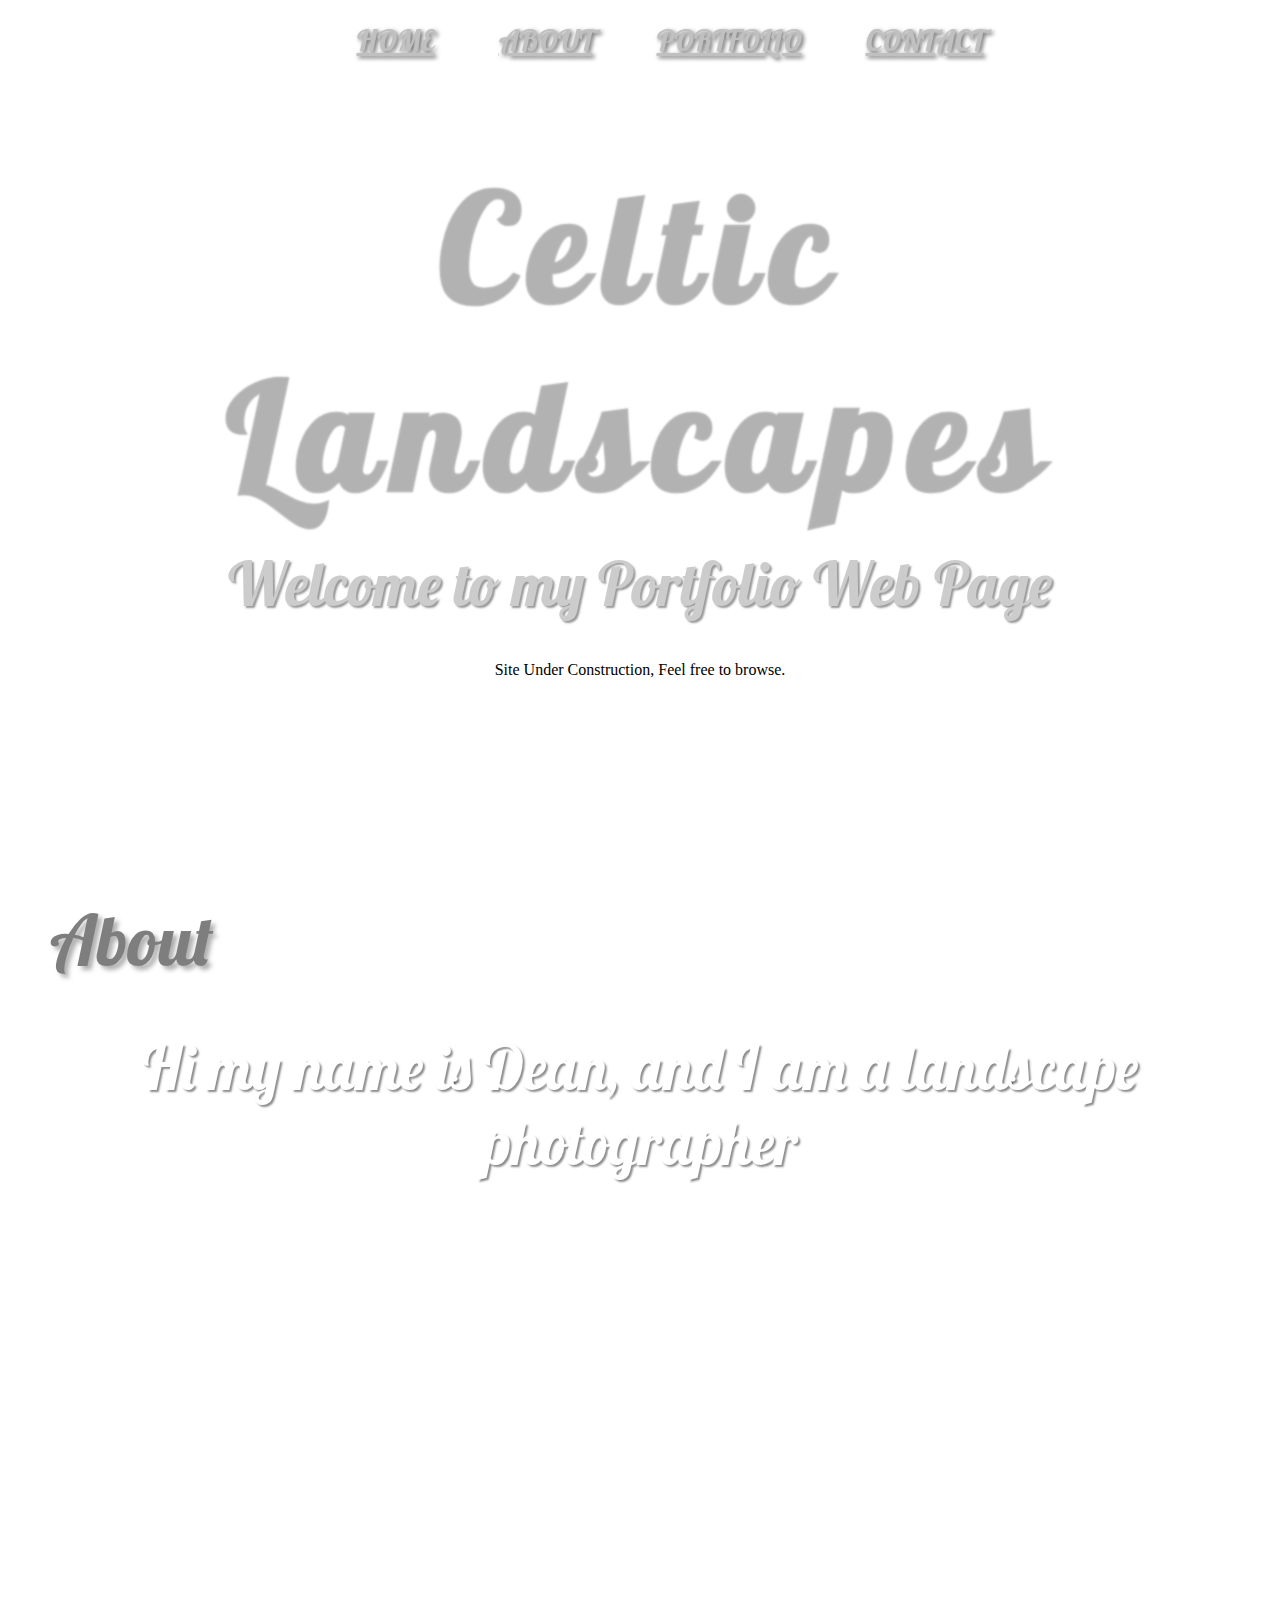
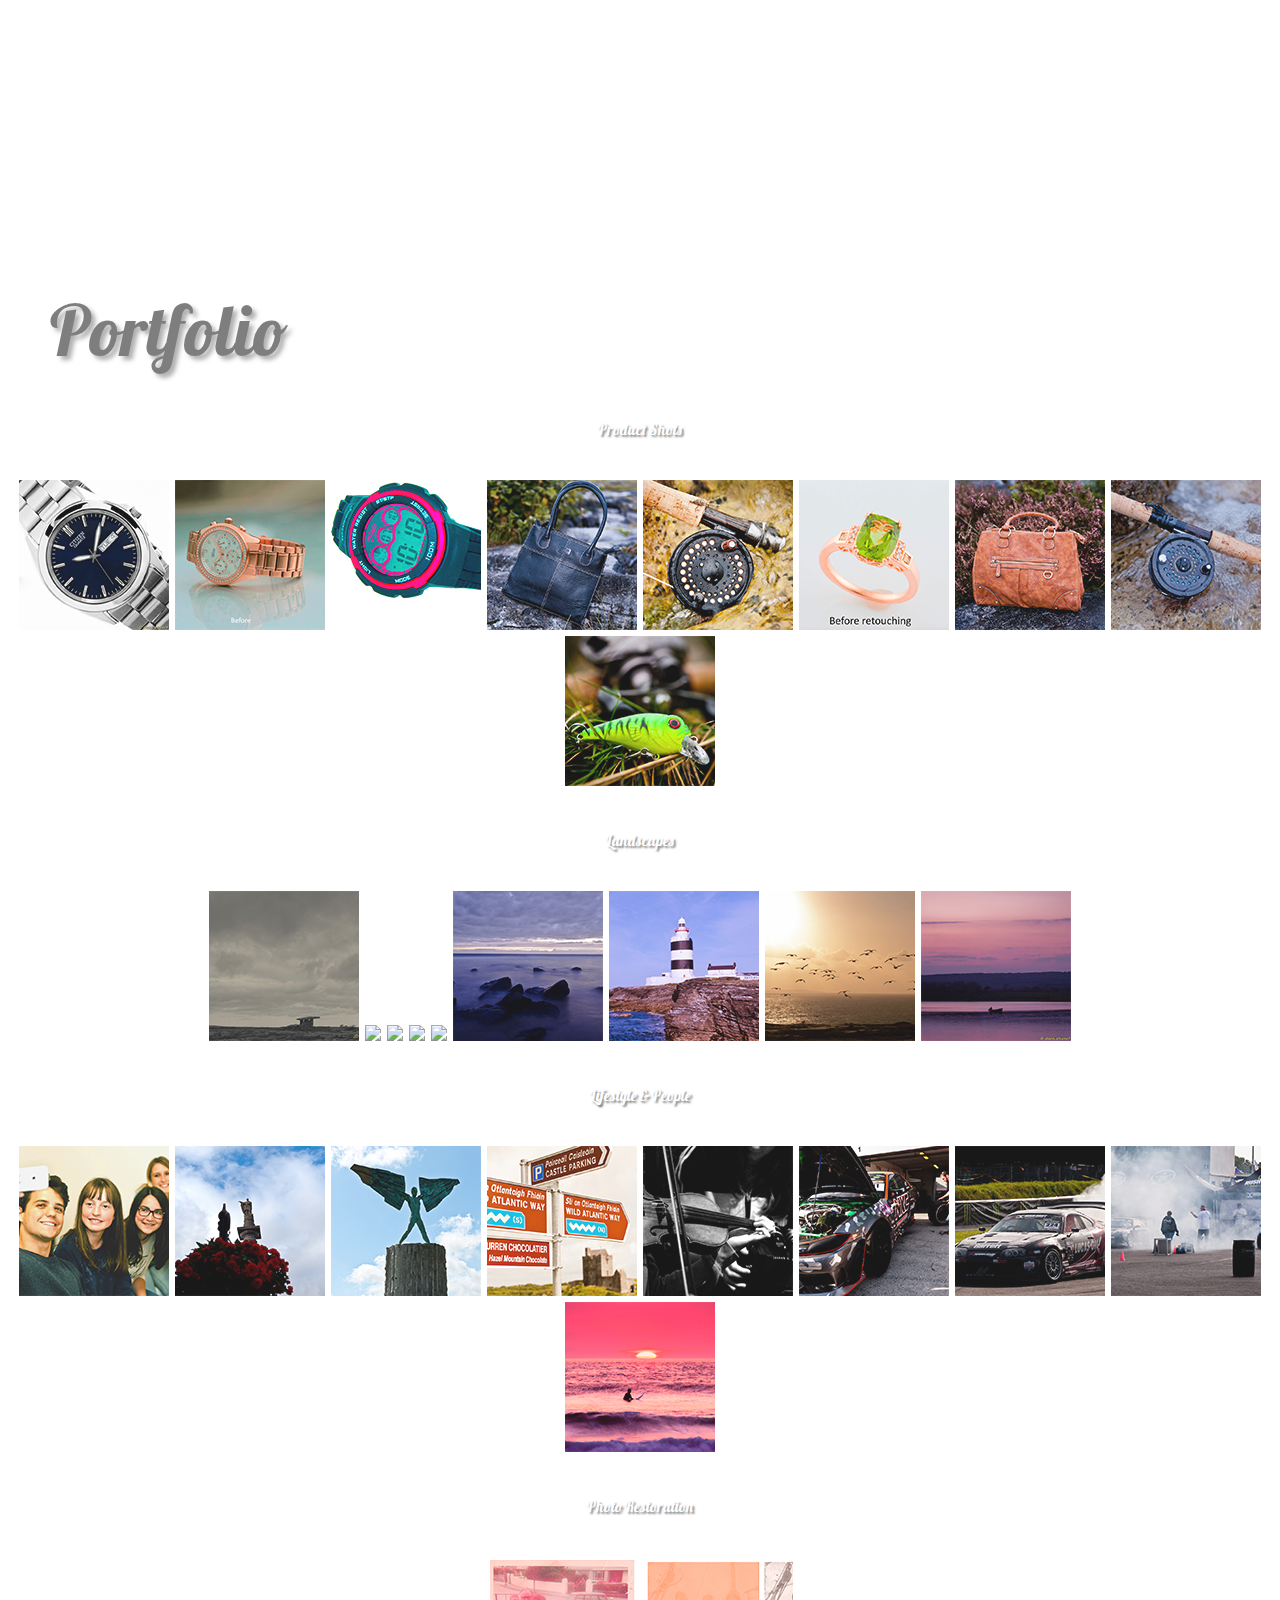
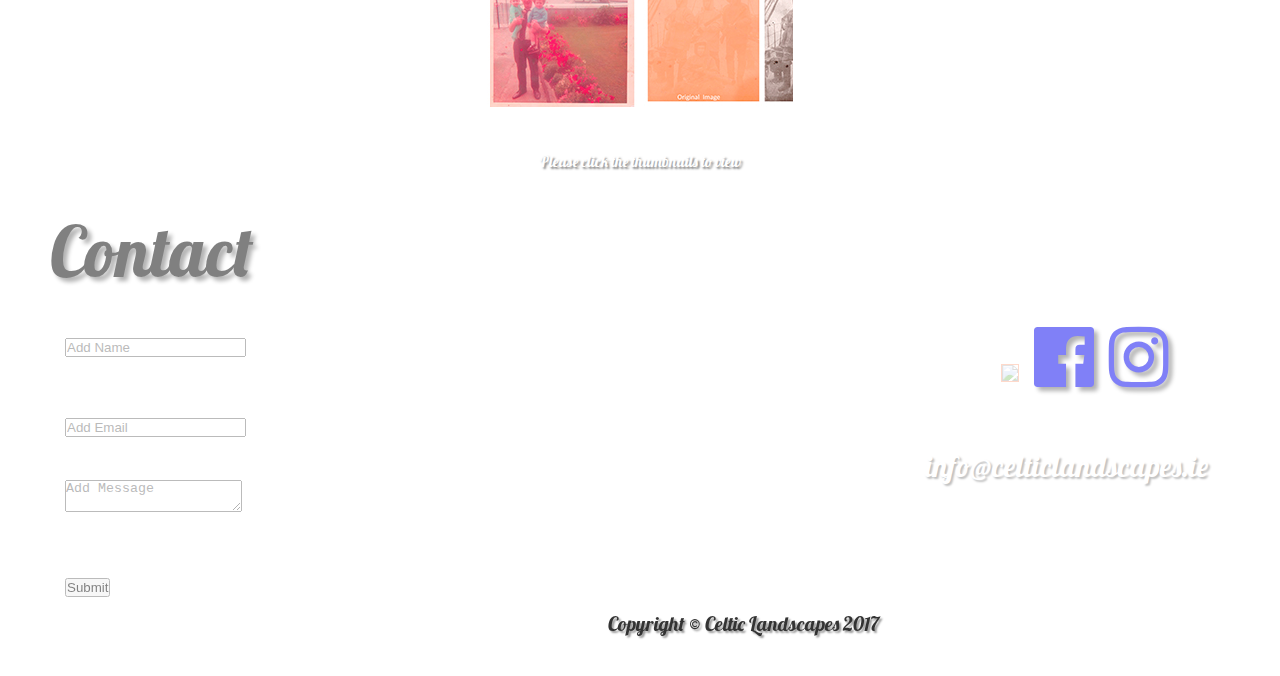
==== index.html @ fd220592 "second upload" ====
<!DOCTYPE html>
<html lang="en">
<head>
  <meta charset="UTF-8">
  <meta name="viewport" content="width=device-width, initial-scale=1.0">
  <meta http-equiv="X-UA-Compatible" content="ie=edge">
  <link href="css/bootstrap.min.css" rel="stylesheet">
  <link href="https://fonts.googleapis.com/css?family=Lobster" rel="stylesheet" type="text/css">
  <link rel="stylesheet" href="https://maxcdn.bootstrapcdn.com/font-awesome/4.7.0/css/font-awesome.min.css">
<link rel="stylesheet" href="style.css">

<link rel="stylesheet" href="https://cdnjs.cloudflare.com/ajax/libs/fancybox/3.2.5/jquery.fancybox.min.css" />



  <title>Celtic Landscapes</title>
</head>
<body>

<nav class="">
  <a href="#home">HOME</a>
  <a href="#about">ABOUT</a>
  <a href="#portfolio">PORTFOLIO</a>
  <a href="#contact">CONTACT</a>
  </nav>
<a name="home"></a>
<div class="imageblocks image1 img"><h1 class="hometext2">Celtic Landscapes</h1>

  <p id="welcome">Welcome to my Portfolio Web Page</p>
<p1>Site Under Construction, Feel free to browse.</p1>
  </div>
  
<div class="scrollblocks scrolltext">
  About<a id="pos1" name="about"></a>
  </div>
<div class="imageblocks image2">
  <p>Hi my name is Dean, and I am a landscape photographer</p>
</div>

<div class="scrollblocks scrolltext">
  Portfolio<a id="pos1" name="portfolio"></a>
  </div>
<div class="imageblocks image3">
<!--<p id="shadow">Landscapes Gallery</p>-->
<p id="exampletext">Product Shots</p>
<a data-fancybox="gallery" href="img\fs\products1.jpg"><img src="img\tn\products1.jpg" style="border:1px white solid;"></a>
<a data-fancybox="gallery" href="img\fs\watch1.jpg"><img src="img\tn\watch1.jpg" style="border:1px white solid;"></a>
<a data-fancybox="gallery" href="img\fs\watchB&A.jpg"><img src="img\tn\watchB&A.jpg" style="border:1px white solid;"></a>
<a data-fancybox="gallery" href="img\fs\products (11).jpg"><img src="img\tn\products (11).jpg" style="border:1px white solid;"></a>
<a data-fancybox="gallery" href="img\fs\products (18).jpg"><img src="img\tn\products (18).jpg" style="border:1px white solid;"></a>
<a data-fancybox="gallery" href="img\fs\ring-B&A.jpg"><img src="img\tn\ring-B&A.jpg" style="border:1px white solid;"></a>
<a data-fancybox="gallery" href="img\fs\products (12).jpg"><img src="img\tn\products (12).jpg" style="border:1px white solid;"></a>
<a data-fancybox="gallery" href="img\fs\products (14).jpg"><img src="img\tn\products (14).jpg" style="border:1px white solid;"></a>
<a data-fancybox="gallery" href="img\fs\products (17).jpg"><img src="img\tn\products (17).jpg" style="border:1px white solid;"></a>

<p id="exampletext">Landscapes</p>
<a data-fancybox="gallery" href="img\fs\landscape (11).jpg"><img src="img\tn\landscape (11).jpg" style="border:1px white solid;"></a>
<a data-fancybox="gallery" href="img\fs\DoolinTower.jpg"><img src="img\tn\DoolinTower.jpg" style="border:1px white solid;"></a>
<a data-fancybox="gallery" href="img\fs\DoolinWaves.jpg"><img src="img\tn\DoolinWaves.jpg" style="border:1px white solid;"></a>
<a data-fancybox="gallery" href="img\fs\fanoreBW.jpg"><img src="img\tn\fanoreBW.jpg" style="border:1px white solid;"></a>
<a data-fancybox="gallery" href="img\fs\moherB.jpg"><img src="img\tn\moherB.jpg" style="border:1px white solid;"></a>
<a data-fancybox="gallery" href="img\fs\landscape (20).jpg"><img src="img\tn\landscape (20).jpg" style="border:1px white solid;"></a>
<a data-fancybox="gallery" href="img\fs\landscape (21).jpg"><img src="img\tn\landscape (21).jpg" style="border:1px white solid;"></a>
<a data-fancybox="gallery" href="img\fs\landscape (22).jpg"><img src="img\tn\landscape (22).jpg" style="border:1px white solid;"></a>
<a data-fancybox="gallery" href="img\fs\landscape (27).jpg"><img src="img\tn\landscape (27).jpg" style="border:1px white solid;"></a>

<p id="exampletext">Lifestyle & People</p>
<a data-fancybox="gallery" href="img\fs\people&lifestyle (4).jpg"><img src="img\tn\people&lifestyle (4).jpg" style="border:1px white solid;"></a>
<a data-fancybox="gallery" href="img\fs\people&lifestyle (8).jpg"><img src="img\tn\people&lifestyle (8).jpg" style="border:1px white solid;"></a>
<a data-fancybox="gallery" href="img\fs\people&lifestyle (10).jpg"><img src="img\tn\people&lifestyle (10).jpg" style="border:1px white solid;"></a>
<a data-fancybox="gallery" href="img\fs\people&lifestyle (11).jpg"><img src="img\tn\people&lifestyle (11).jpg" style="border:1px white solid;"></a>
<a data-fancybox="gallery" href="img\fs\people&lifestyle (13)jpg"><img src="img\tn\people&lifestyle (13).jpg" style="border:1px white solid;"></a>
<a data-fancybox="gallery" href="img\fs\event (10).jpg"><img src="img\tn\event (10).jpg" style="border:1px white solid;"></a>
<a data-fancybox="gallery" href="img\fs\event (11).jpg"><img src="img\tn\event (11).jpg" style="border:1px white solid;"></a>
<a data-fancybox="gallery" href="img\fs\event (12).jpg"><img src="img\tn\event (12).jpg" style="border:1px white solid;"></a>
<a data-fancybox="gallery" href="img\fs\SurferSunSet1.jpg"><img src="img\tn\SurferSunSet1.jpg" style="border:1px white solid;"></a>

<p id="exampletext">Photo Restoration</p>
<a data-fancybox="gallery" href="img\fs\B&A.jpg"><img src="img\tn\B&A.jpg" style="border:1px white solid;"></a>
<a data-fancybox="gallery" href="img\fs\B&A3.jpg"><img src="img\tn\B&A3.jpg" style="border:1px white solid;"></a>

    <p id="exampletext">Please click the thumbnails to view</p>
</div>
  <div class="contact scrolltext">
    Contact<a name="contact"></a><br>
<section id="newsletter">

<aside>
        <ul>
          <li><img class="image4" src="img\dean_tn.jpg" style="border:1px coral solid;"></li>
          <li><a href="https://www.facebook.com/"><i class="fa fa-facebook-official" aria-hidden="true"></i></a></li>
          <li><a href="https://www.instagram.com/?hl=en"><i class="fa fa-instagram" aria-hidden="true"></i></a></li>
        </ul>
        <p>info@celticlandscapes.ie</p>
</aside>

<form>
  <div class="form-group">

    <input type="text" class="form-control" placeholder="Add Name">
  </div>
  <div class="form-group">

    <input type="text" class="form-control" placeholder="Add Email">
  </div>
  <div class="form-group">

    <textarea class="form-control" placeholder="Add Message"></textarea>
  </div>
  <button type="submit" class="btn btn-default">Submit</button>
</form>
  
</section>
</div>
    
<footer>
  <p class="footerText">Copyright &copy; Celtic Landscapes 2017</p>
</footer>
<script src="//code.jquery.com/jquery-3.2.1.min.js"></script>
<script src="https://cdnjs.cloudflare.com/ajax/libs/fancybox/3.2.5/jquery.fancybox.min.js"></script>
<!-- jQuery (necessary for Bootstrap's JavaScript plugins)--> 
<script src="https://ajax.googleapis.com/ajax/libs/jquery/1.12.4/jquery.min.js"></script>
<!-- Include all compiled plugins (below), or include individual files as needed-->
<script src="js/bootstrap.min.js"></script>

</body>
</html>
---- style.css ----
*{
  margin: 0;
  padding: 0;
}
html, body{
  height: 100%;
  width: 100%;
  margin: 0;
  padding: 0;
  
}

h1{
    margin-top: 0;
    letter-spacing: 1rem;
}

p{
  padding: 40px;
  font-family: lobster;
  font-size: 60px;
  color: #ffffff;
  text-shadow: 2px 2px 2px rgba(0,0,0,.5);
}

#pos1{
   position: absolute;
    line-height: 0;
}

footer p{

  font-size: 20px;
  color: black;
  opacity: 0.80;
  margin: 0;
  text-align: center;
}



nav{
  position: fixed;
  width: 100%;
  height: 100px;
  background-color: rgba(0,0,0, 0.0);
  z-index: 99;
  margin-top: 0;
  text-align: center;
  
   
}
nav a{
  font-family: lobster;
  text-shadow: 2px 2px 4px rgba(0,0,0,.6);
  font-size: 30px;
  color: silver;
  margin-left: 60px;
  line-height: 80px;
}
nav a:hover{
    text-decoration: none;
    color: white;
    text-shadow: 5px 5px 5px rgba(0,0,0,.9);
    transition: 0.5s;
}
#shadow {
    text-shadow: 5px 5px 5px rgba(0,0,0,.9);
}
.imageblocks{
  min-height: 100%;
  background-repeat: no-repeat;
  background-attachment: fixed;
  text-align: center;
}
.imageblocks2{
  background-size: 200px 200px;
}
.scrollblocks{
  height: 10%;
  background-image: url(img/cheap_diagonal_fabric.png);
}
.contact{
  height: 40%;
  background-color: white;
  opacity: 0.90;
}

footer{
  text-align: center;
}

.scrolltext{
  font-family: lobster;
  font-size: 70px;
  color: black;
  opacity: 0.50;
  text-shadow: 4px 4px 4px rgba(0,0,0,.6);
  line-height: 80px;
  padding-left: 50px;
}
.hometext{
  font-family: lobster;
  font-size: 100px;
  color:white;
  text-shadow: 5px 5px 5px rgba(0,0,0,.5);
  padding-top: 150px;
}
.hometext2{
   background: url(img/cheap_diagonal_fabric.png);
	-webkit-text-fill-color: transparent;
	-webkit-background-clip: text; 
}
.hometext2, h1{
    font-family: lobster;
    font-size: 150px;
    padding-top: 150px;
    padding-bottom: 20px;
    text-shadow: 2px 2px 2px rgba(0,0,0,.3);   
}
#welcome{
    padding-top: 0;
    color: silver;
    opacity: 0.8;
}


#img{
  padding: 20px;
  opacity: 0.7;
}

.image1{
  background-image: url("img/fs/fanoreBW.jpg");
  opacity: 1.0;
  background-size: cover;
}

.image2{
  background-image: url("img/fs/moherB.jpg");
 opacity: 0.90;
 background-size: cover;
}

.image3{
  background-image: url("img/fs/DoolinWaves.jpg");
  opacity: 0.90;
  background-size: cover;
}

.image4{
  opacity: 0.60;
}
#exampletext{
  font-size: 15px;
  text-align: center;
}
aside{
  width: 30%;
  float: right;
}
ul{
  top: 10px;
  margin: 0;
  text-align: center;
  padding: 10px;
}
li{
  list-style: none;
  display: inline;
  color: #ffffff;
}

form{
  font-size: 16px;
  display: inline;
}
#newsletter{
  padding: 15px;
  color: #ffffff;

}

#newsletter form{
  float: left;
  margin-bottom: 40px;
}
#newsletter input[type="email"]{
  padding: 4px;
  height: 35px;
  width: 250px;
}
#newsletter button:hover{
  font-weight: bold;
  color: #000;
}
.button_1{
  height: 50px;
}
#newsletter p{
  float: left;
  padding: 20px;
  font-family: lobster;
  font-size: 30px;
  color: #ffffff;
  text-shadow: 2px 2px 2px rgba(0,0,0,.5);
}
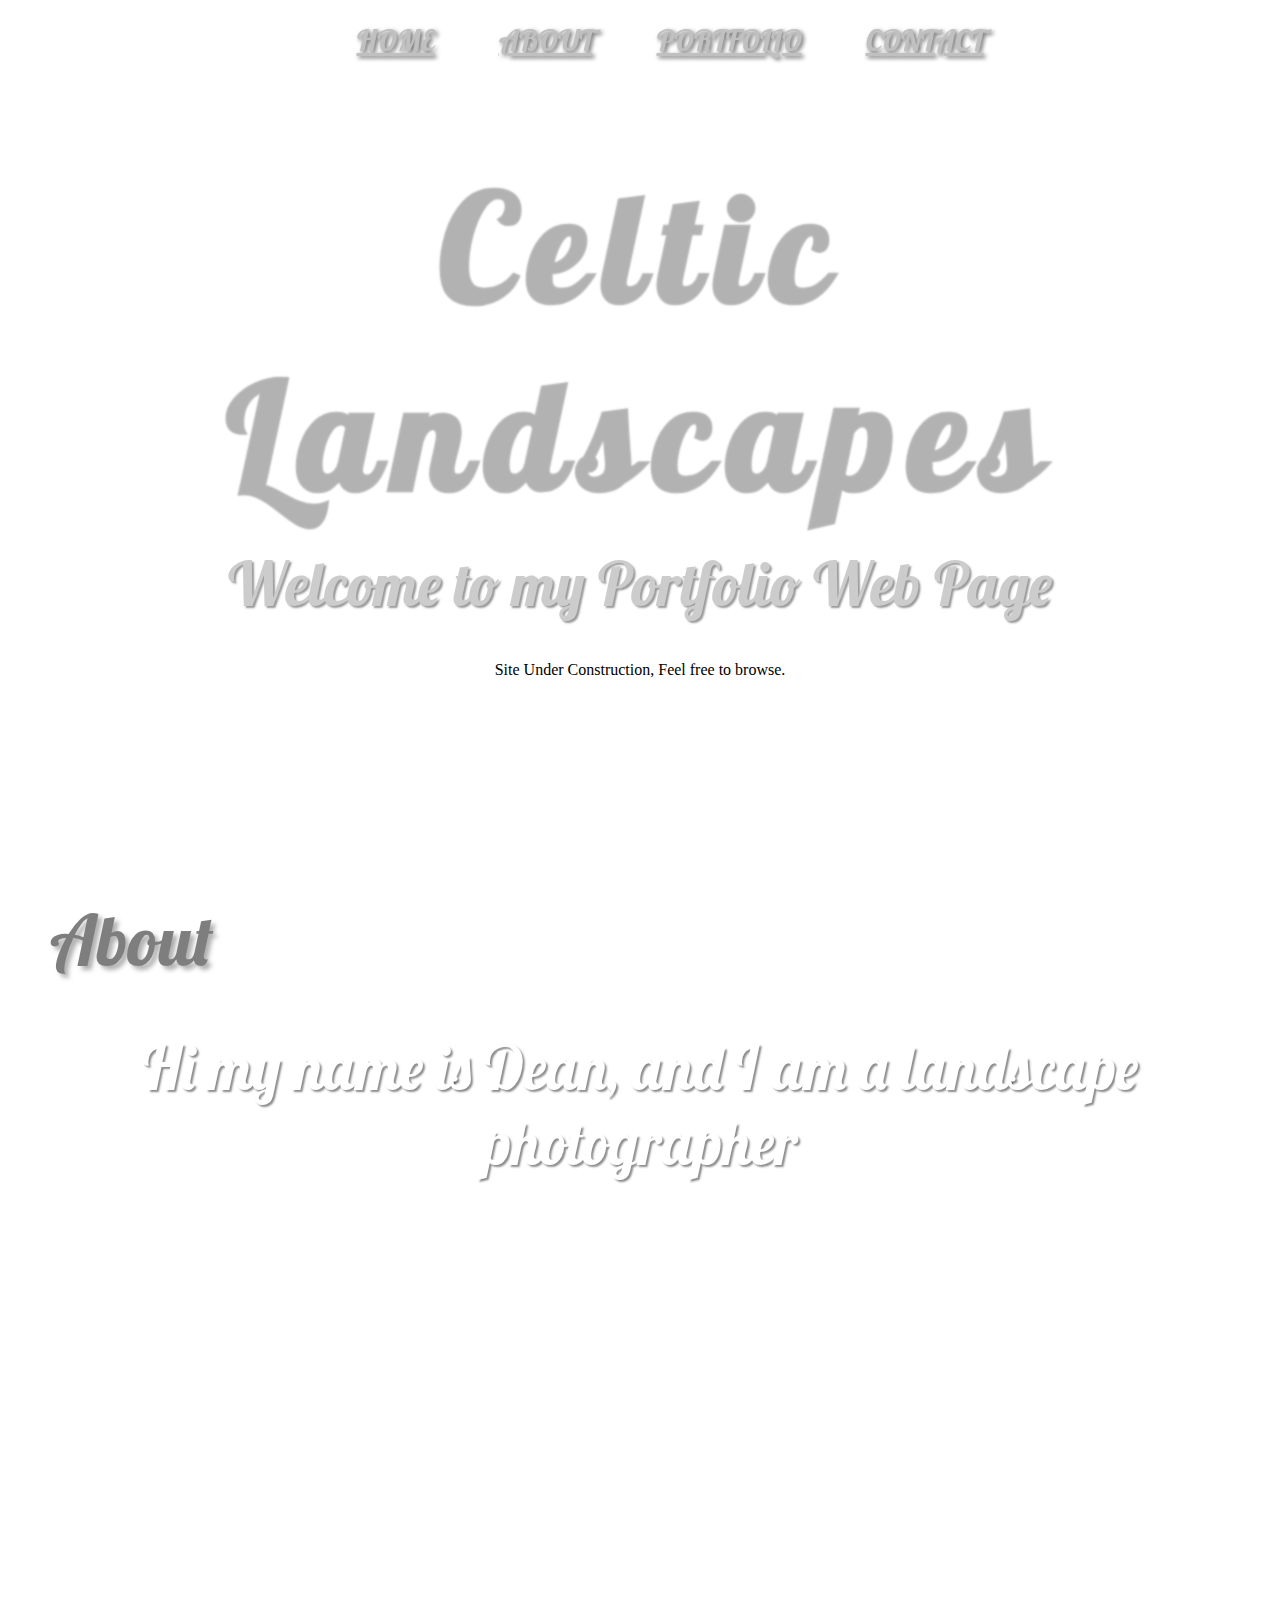
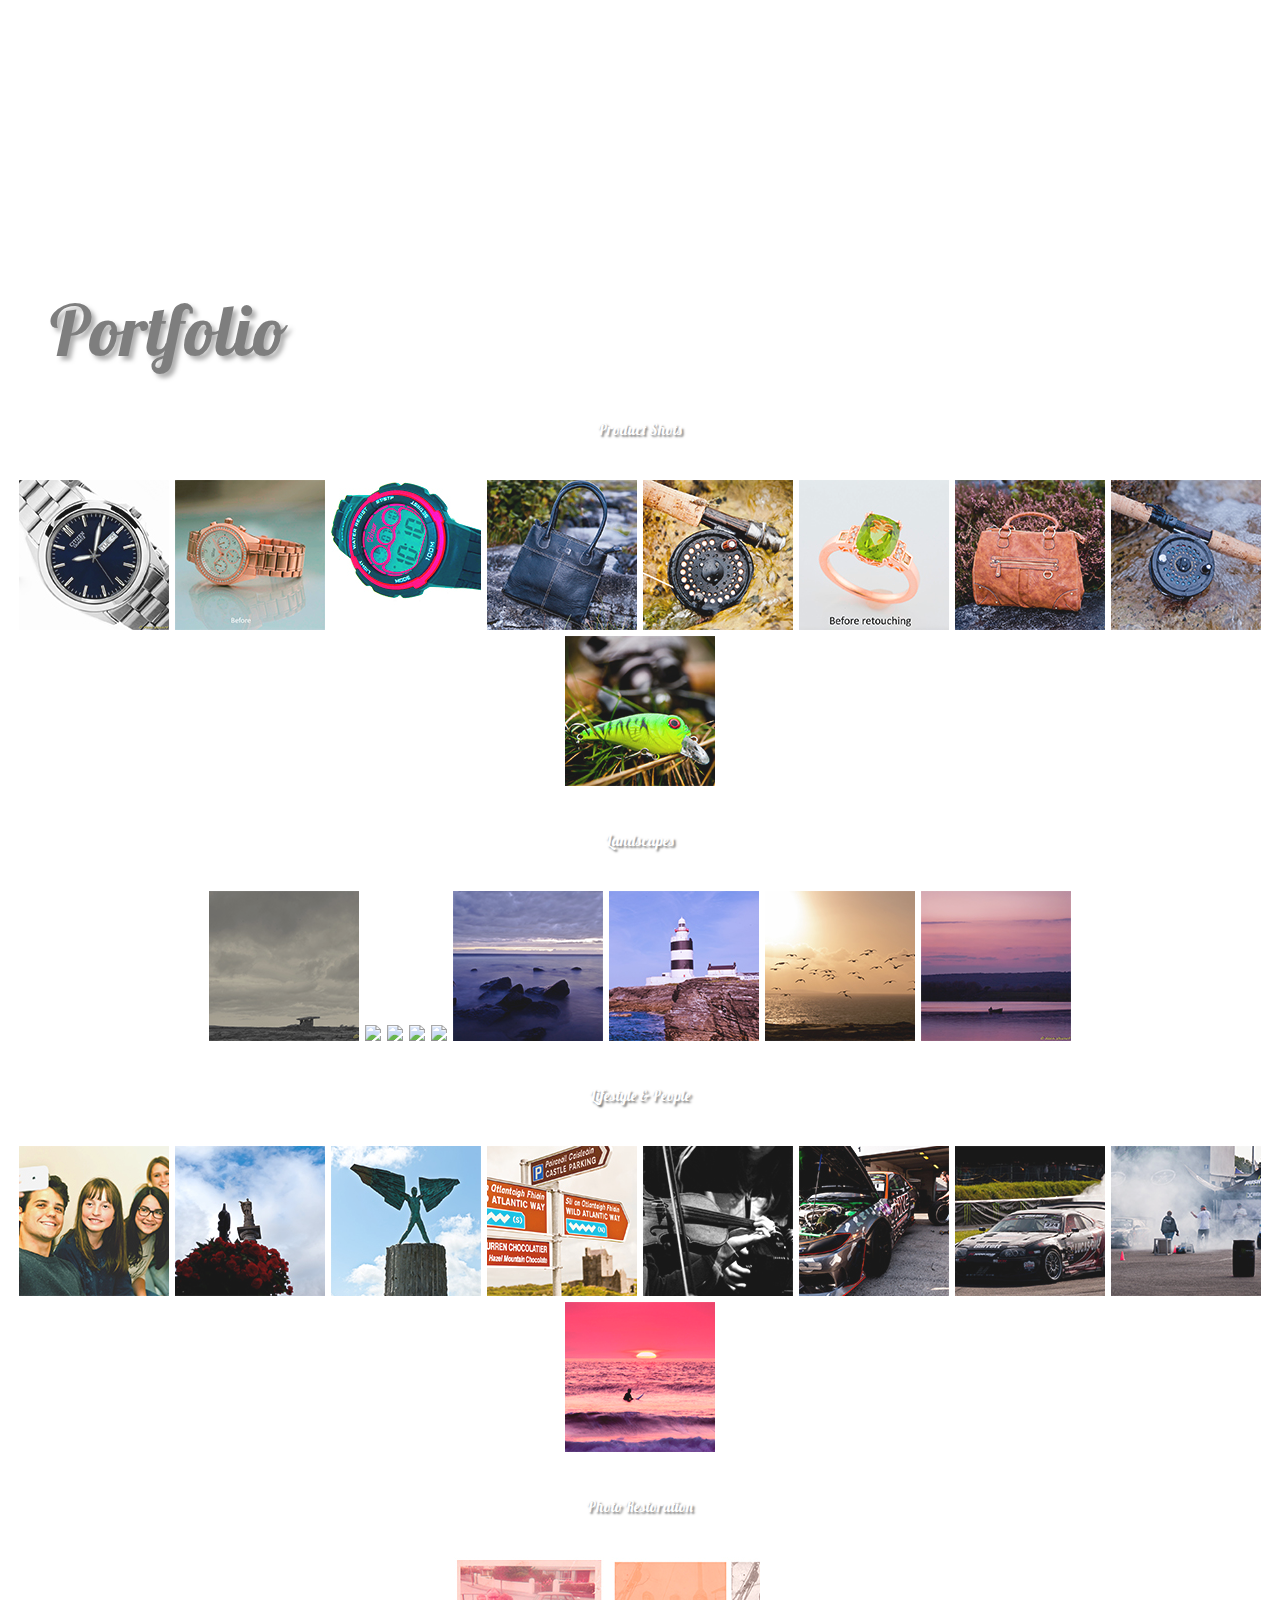
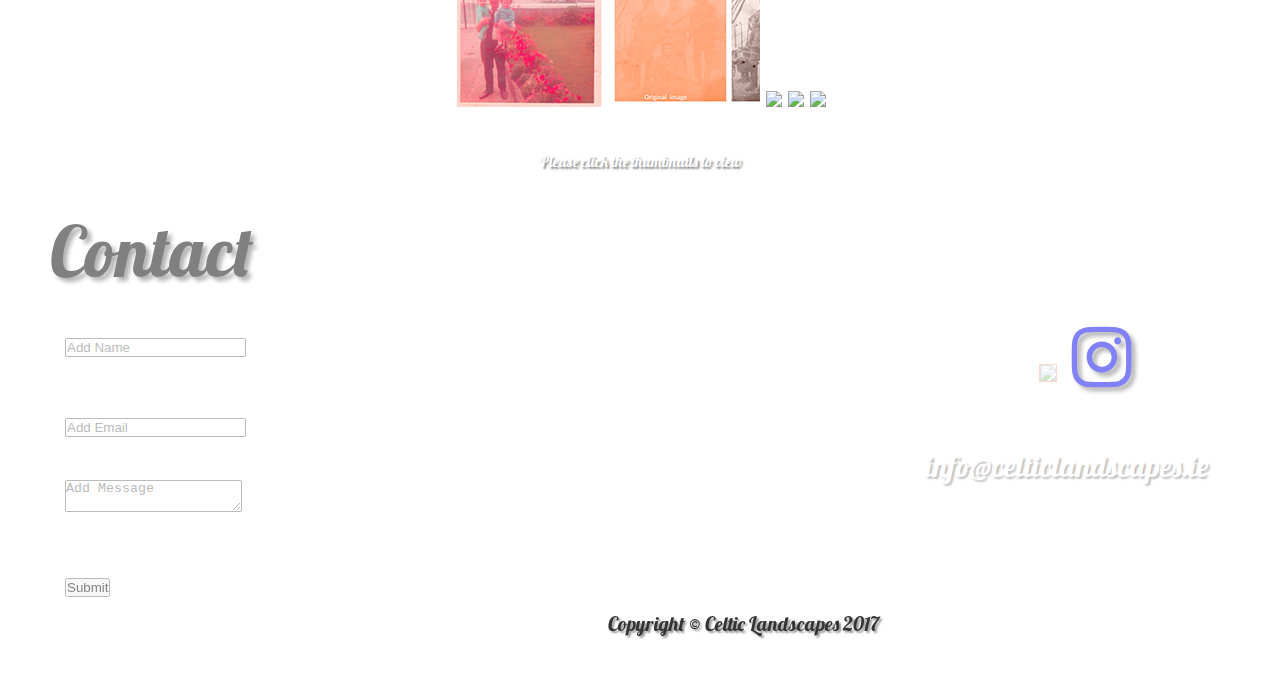
==== commit dfd45767: "emit facebook" ====
--- a/index.html
+++ b/index.html
@@ -78,6 +78,11 @@
 <p id="exampletext">Photo Restoration</p>
 <a data-fancybox="gallery" href="img\fs\B&A.jpg"><img src="img\tn\B&A.jpg" style="border:1px white solid;"></a>
 <a data-fancybox="gallery" href="img\fs\B&A3.jpg"><img src="img\tn\B&A3.jpg" style="border:1px white solid;"></a>
+<a data-fancybox="gallery" href="img\fs\B&A2.jpg"><img src="img\tn\B&A2.jpg" style="border:1px white solid;"></a>
+<a data-fancybox="gallery" href="img\fs\B&Aman.jpg"><img src="img\tn\tn.jpg" style="border:1px white solid;"></a>
+<a data-fancybox="gallery" href="img\fs\B&Agirls.jpg"><img src="img\tn\tngirls.jpg" style="border:1px white solid;"></a>
+
+
 
     <p id="exampletext">Please click the thumbnails to view</p>
 </div>
@@ -88,7 +93,7 @@
 <aside>
         <ul>
           <li><img class="image4" src="img\dean_tn.jpg" style="border:1px coral solid;"></li>
-          <li><a href="https://www.facebook.com/"><i class="fa fa-facebook-official" aria-hidden="true"></i></a></li>
+          <!--li><a href="https://www.facebook.com/"><i class="fa fa-facebook-official" aria-hidden="true"></i></a></li-->
           <li><a href="https://www.instagram.com/?hl=en"><i class="fa fa-instagram" aria-hidden="true"></i></a></li>
         </ul>
         <p>info@celticlandscapes.ie</p>
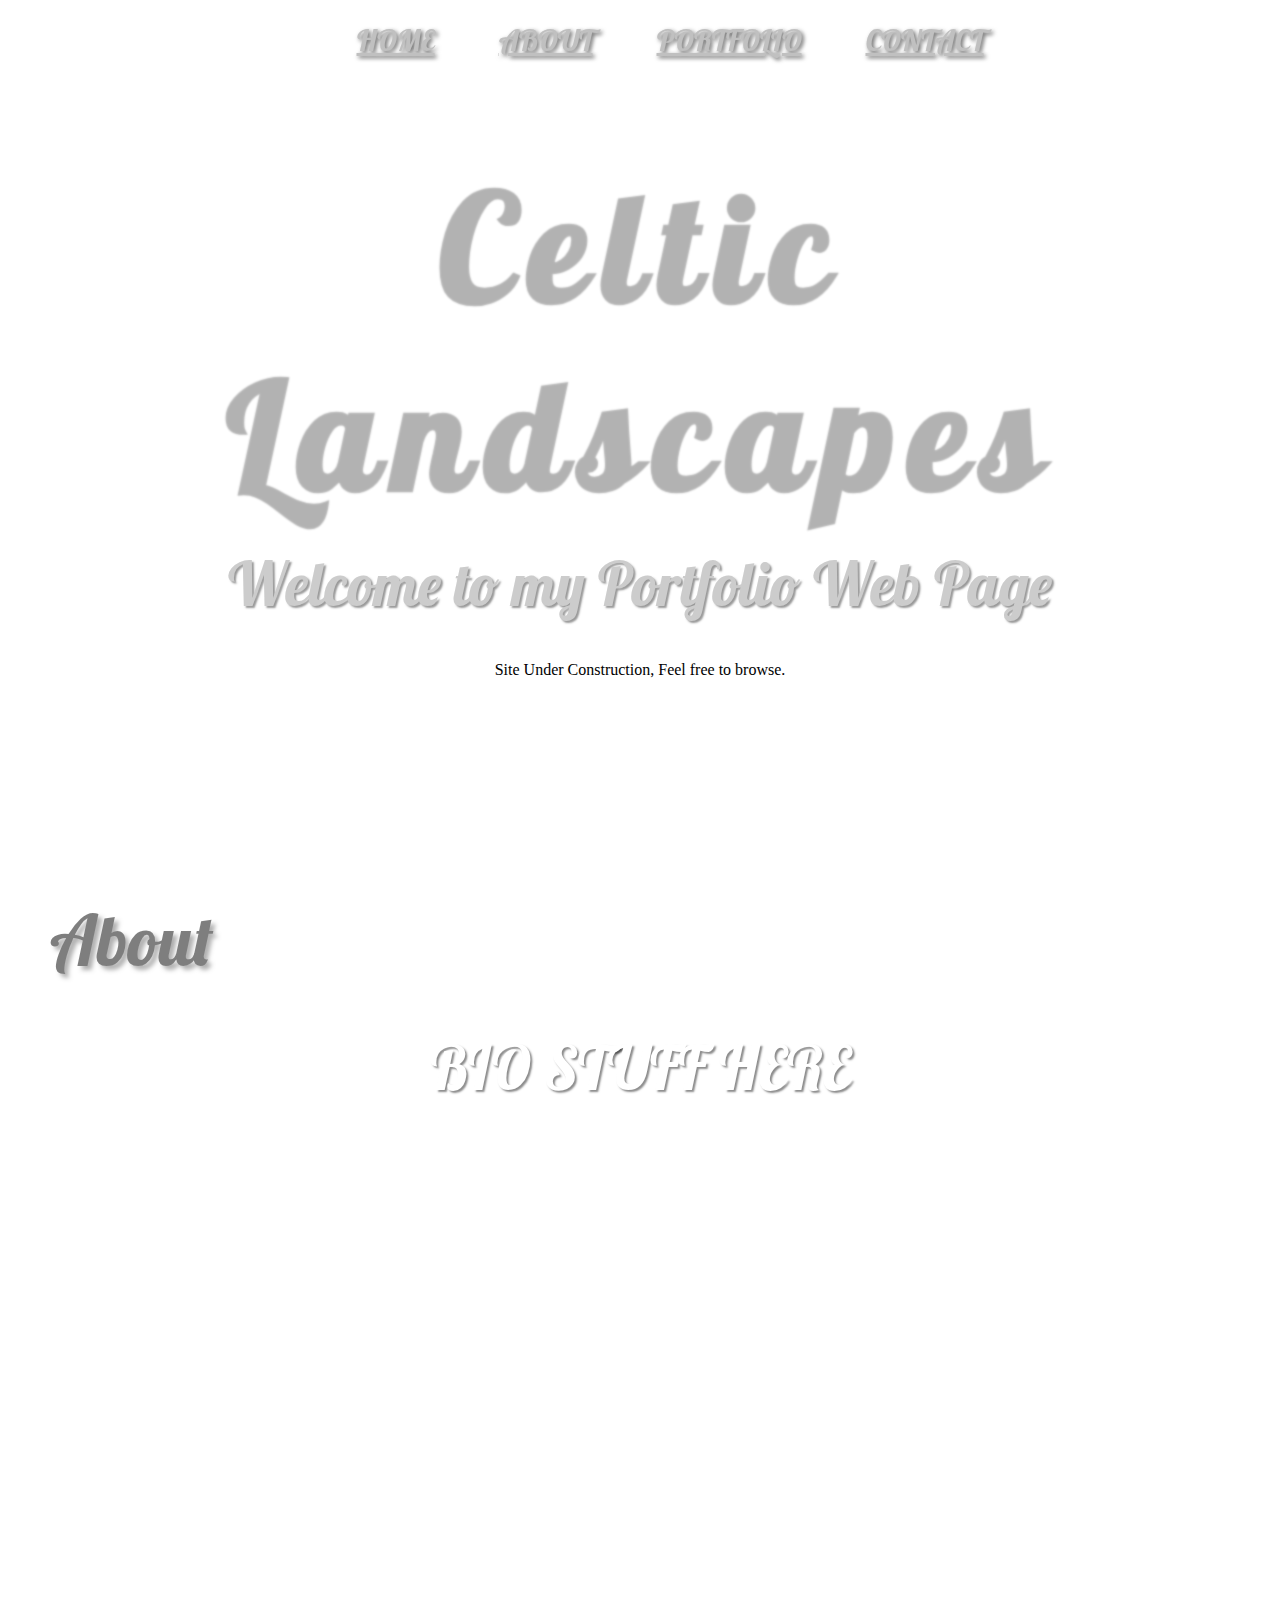
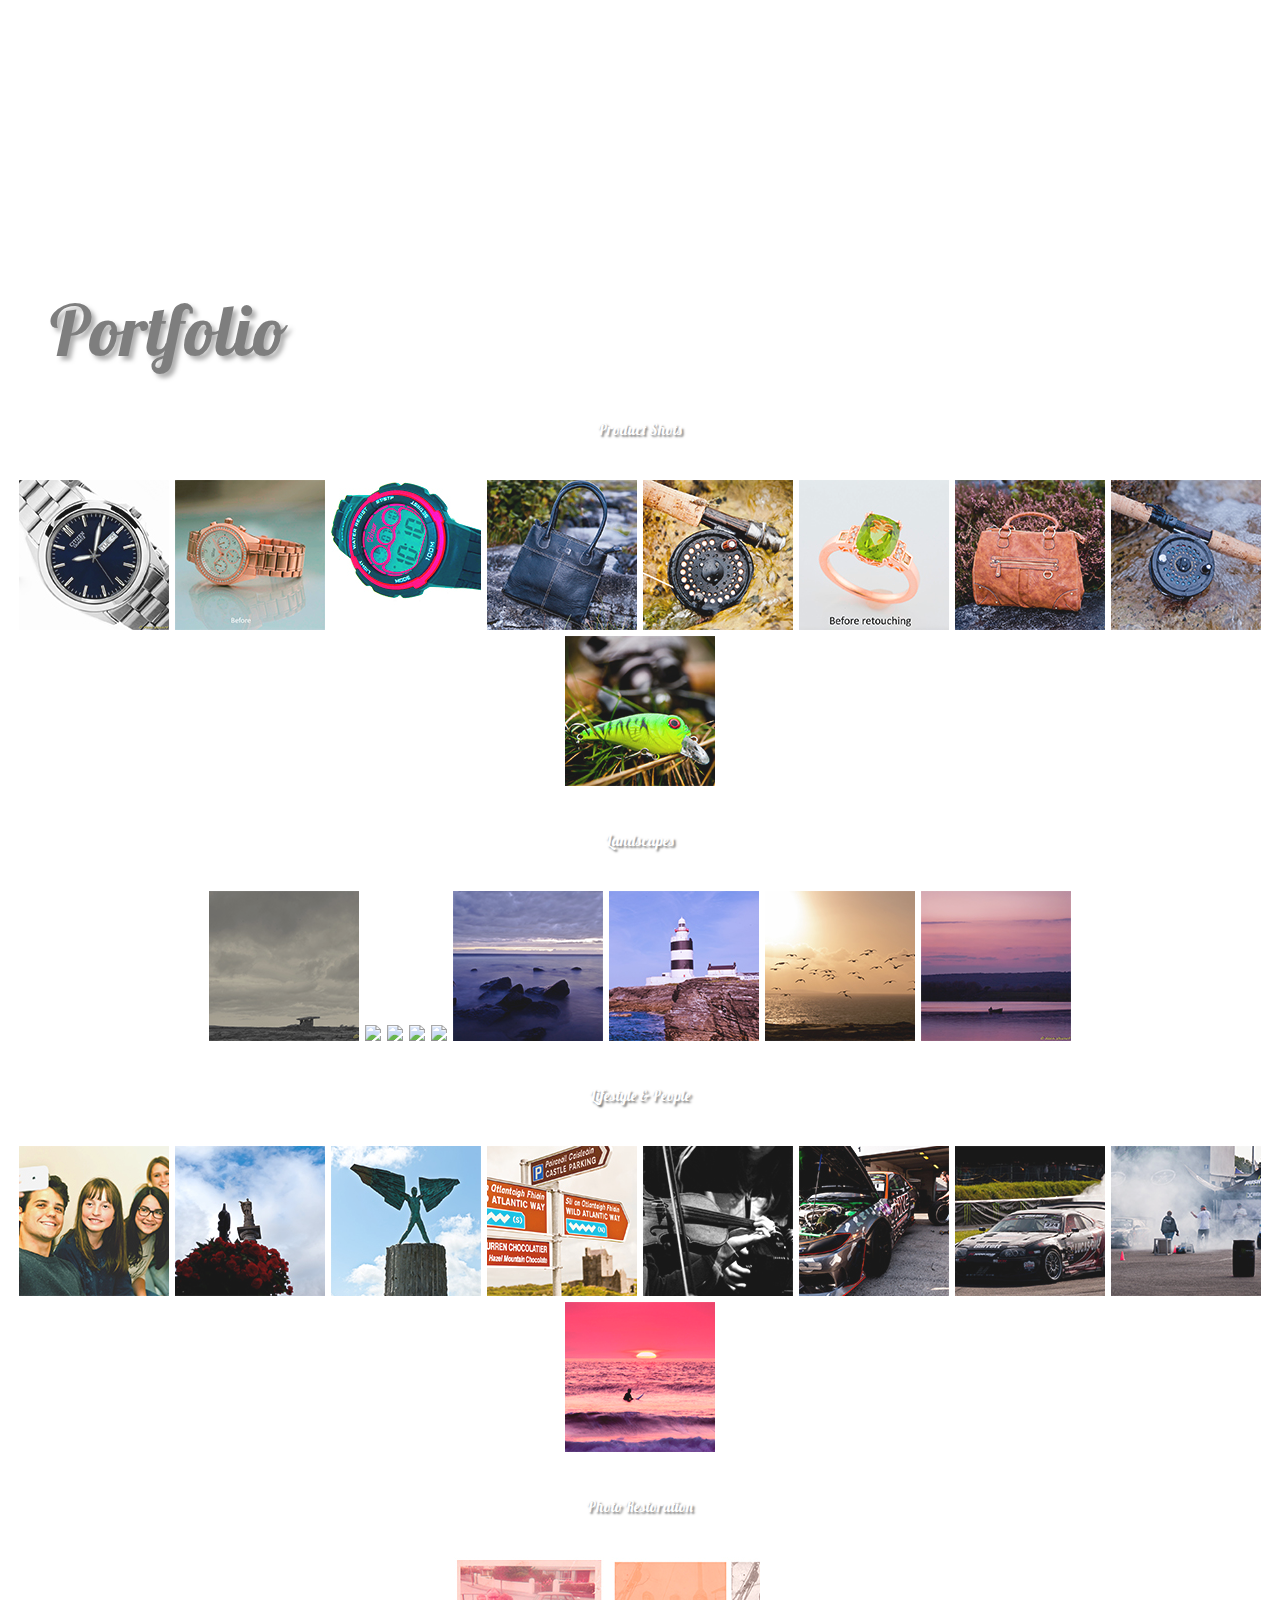
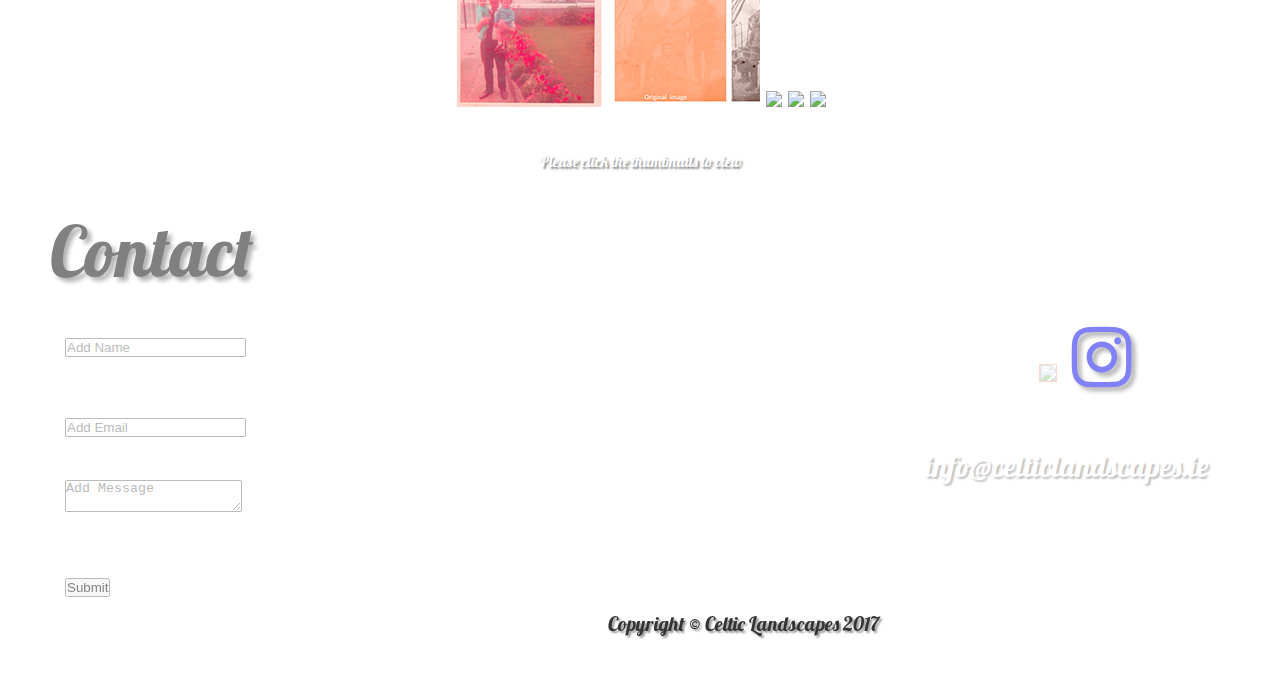
==== commit bd8c2b13: "upload" ====
--- a/index.html
+++ b/index.html
@@ -34,7 +34,7 @@
   About<a id="pos1" name="about"></a>
   </div>
 <div class="imageblocks image2">
-  <p>Hi my name is Dean, and I am a landscape photographer</p>
+  <p>BIO STUFF HERE</p>
 </div>
 
 <div class="scrollblocks scrolltext">
@@ -69,7 +69,7 @@
 <a data-fancybox="gallery" href="img\fs\people&lifestyle (8).jpg"><img src="img\tn\people&lifestyle (8).jpg" style="border:1px white solid;"></a>
 <a data-fancybox="gallery" href="img\fs\people&lifestyle (10).jpg"><img src="img\tn\people&lifestyle (10).jpg" style="border:1px white solid;"></a>
 <a data-fancybox="gallery" href="img\fs\people&lifestyle (11).jpg"><img src="img\tn\people&lifestyle (11).jpg" style="border:1px white solid;"></a>
-<a data-fancybox="gallery" href="img\fs\people&lifestyle (13)jpg"><img src="img\tn\people&lifestyle (13).jpg" style="border:1px white solid;"></a>
+<a data-fancybox="gallery" href="img\fs\people&lifestyle (13).jpg"><img src="img\tn\people&lifestyle (13).jpg" style="border:1px white solid;"></a>
 <a data-fancybox="gallery" href="img\fs\event (10).jpg"><img src="img\tn\event (10).jpg" style="border:1px white solid;"></a>
 <a data-fancybox="gallery" href="img\fs\event (11).jpg"><img src="img\tn\event (11).jpg" style="border:1px white solid;"></a>
 <a data-fancybox="gallery" href="img\fs\event (12).jpg"><img src="img\tn\event (12).jpg" style="border:1px white solid;"></a>
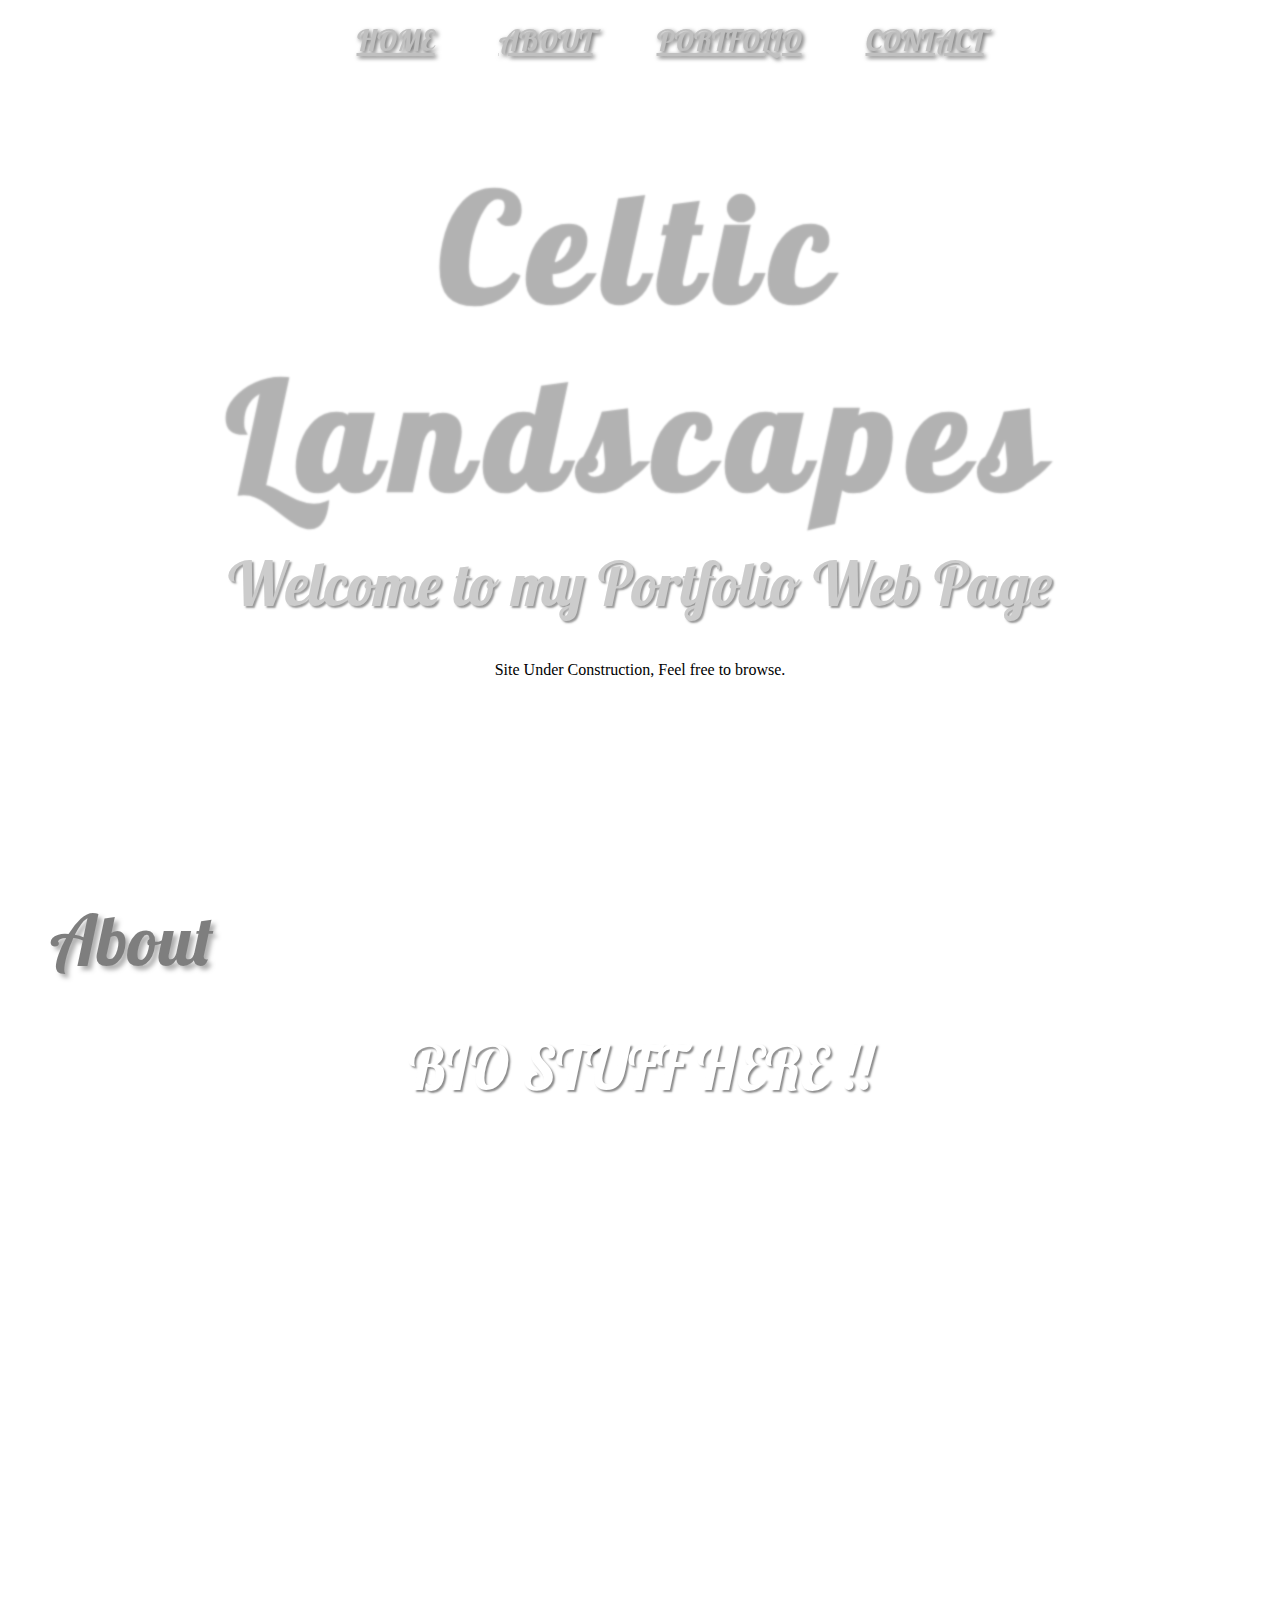
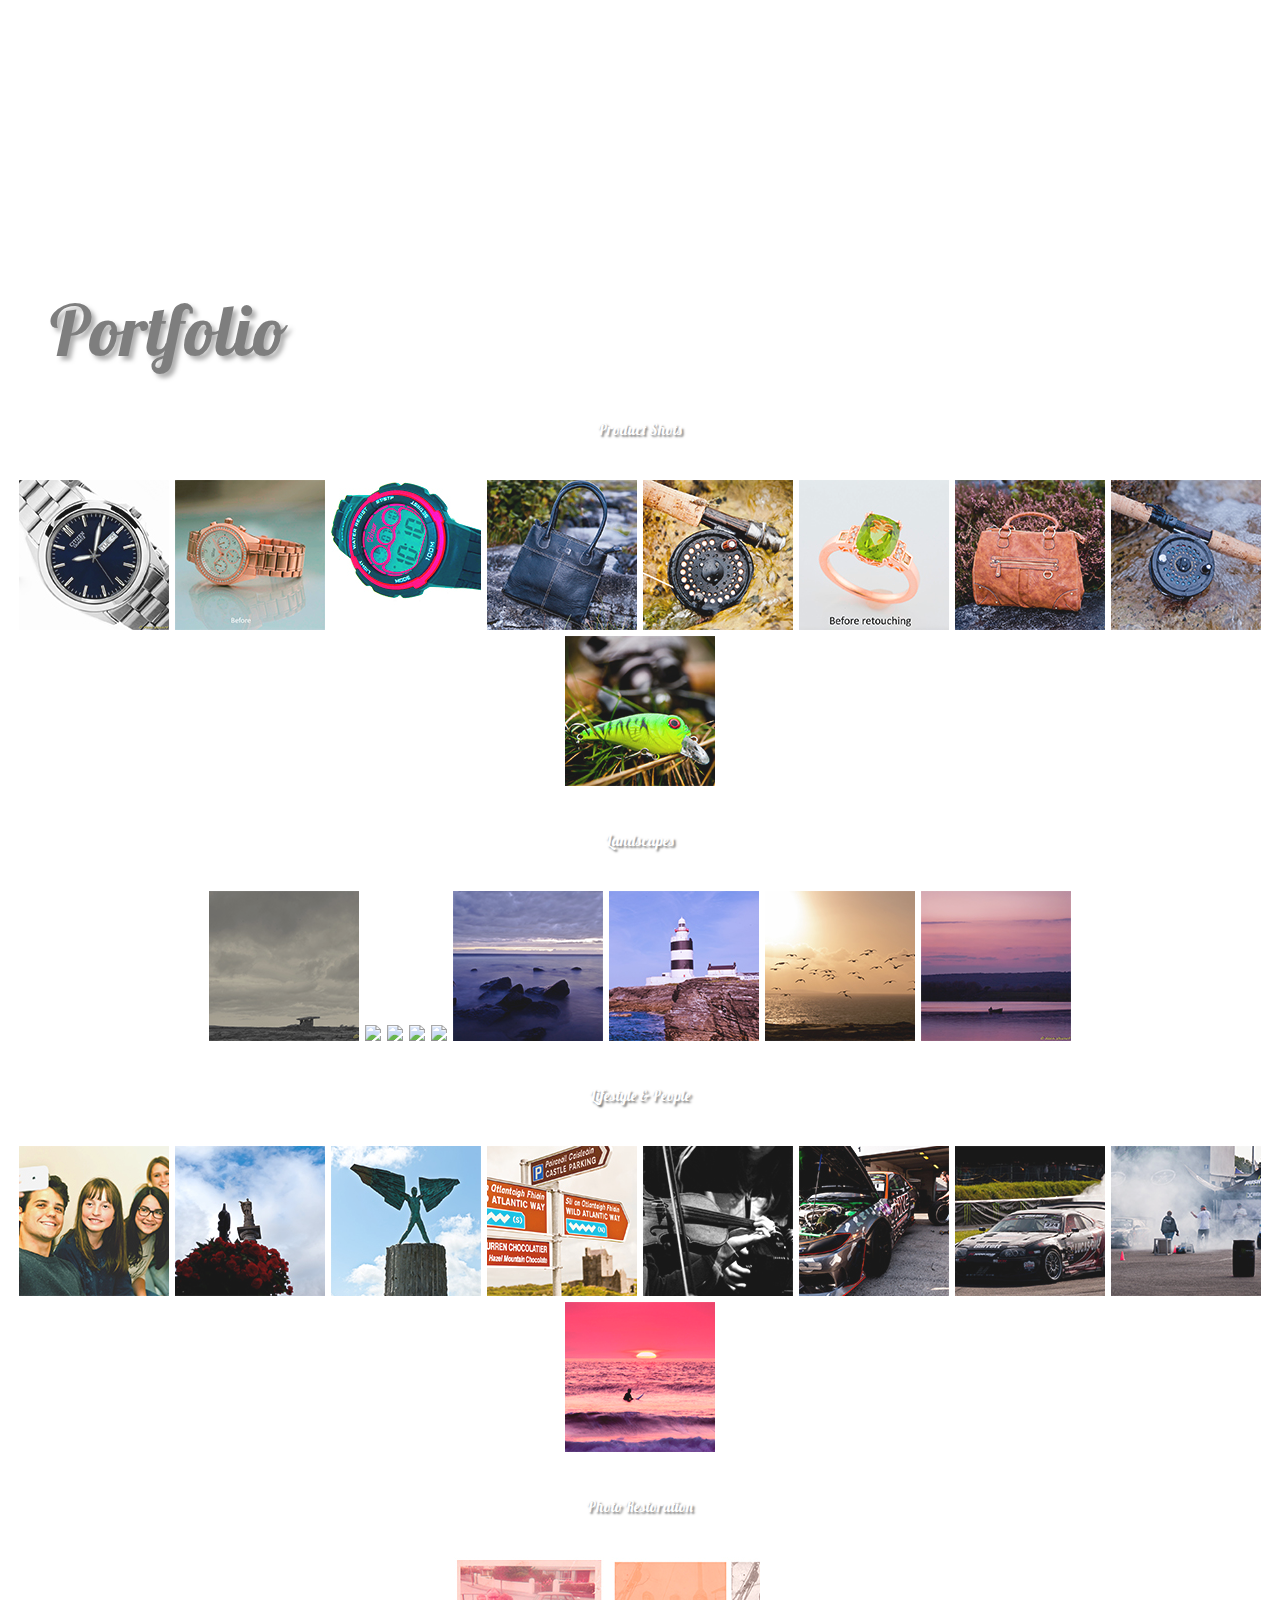
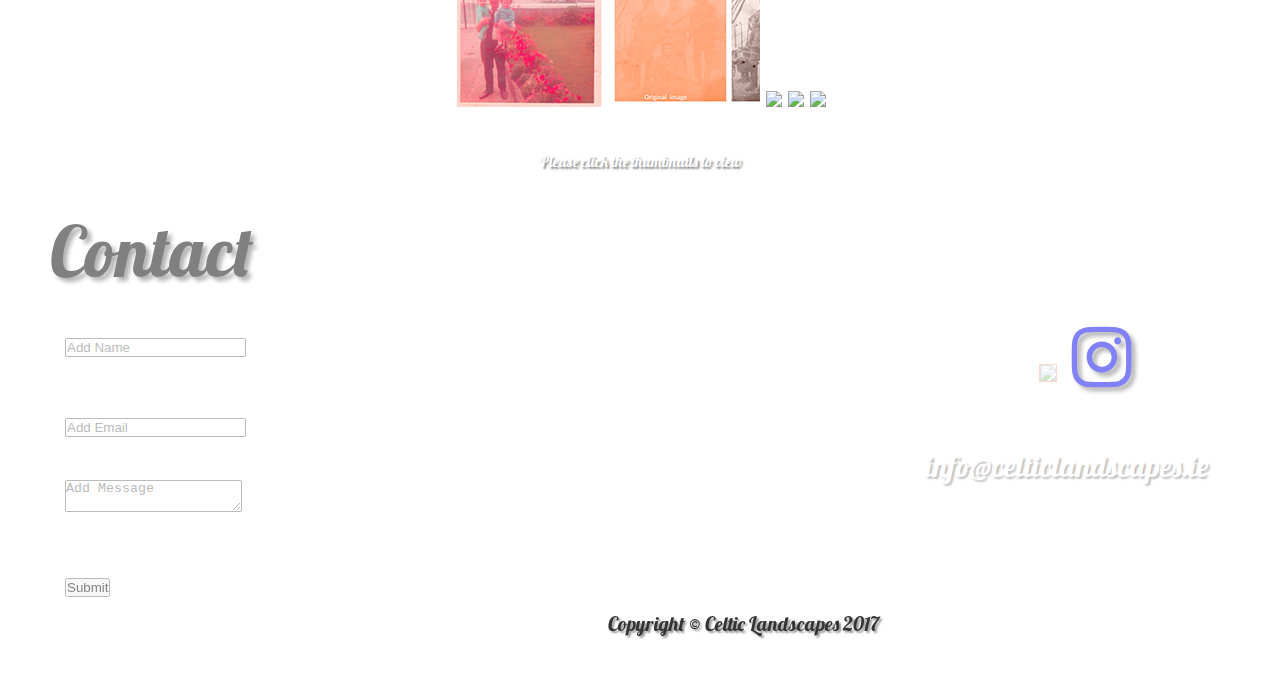
==== commit 3359f173: "bio change" ====
--- a/index.html
+++ b/index.html
@@ -34,7 +34,7 @@
   About<a id="pos1" name="about"></a>
   </div>
 <div class="imageblocks image2">
-  <p>BIO STUFF HERE</p>
+  <p>BIO STUFF HERE !!</p>
 </div>
 
 <div class="scrollblocks scrolltext">
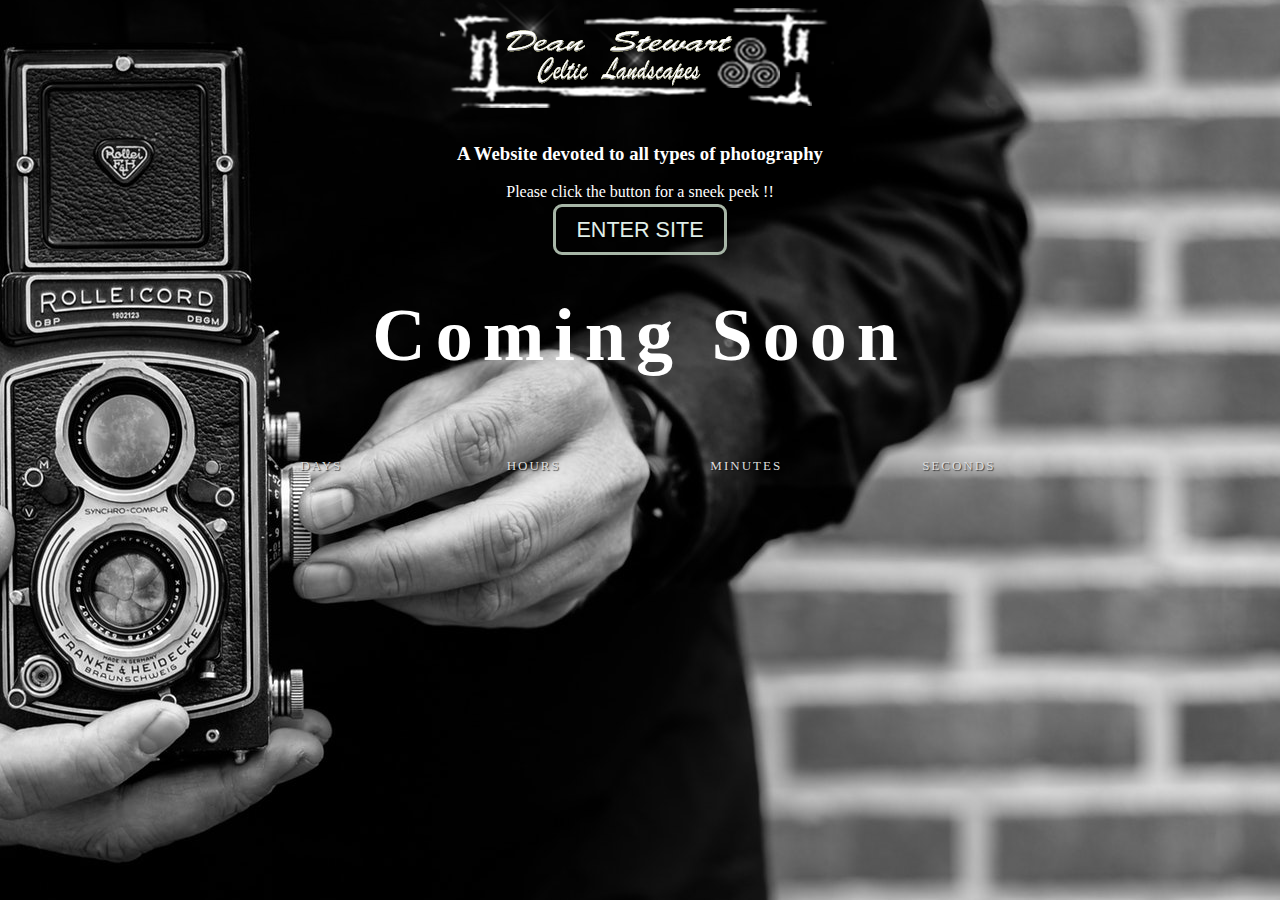
==== commit 995ff250: "index name change" ====
--- a/index.html
+++ b/index.html
@@ -1,132 +1,31 @@
 <!DOCTYPE html>
 <html lang="en">
 <head>
-  <meta charset="UTF-8">
-  <meta name="viewport" content="width=device-width, initial-scale=1.0">
-  <meta http-equiv="X-UA-Compatible" content="ie=edge">
-  <link href="css/bootstrap.min.css" rel="stylesheet">
-  <link href="https://fonts.googleapis.com/css?family=Lobster" rel="stylesheet" type="text/css">
-  <link rel="stylesheet" href="https://maxcdn.bootstrapcdn.com/font-awesome/4.7.0/css/font-awesome.min.css">
-<link rel="stylesheet" href="style.css">
-
-<link rel="stylesheet" href="https://cdnjs.cloudflare.com/ajax/libs/fancybox/3.2.5/jquery.fancybox.min.css" />
-
-
-
-  <title>Celtic Landscapes</title>
+    <link rel="stylesheet" href="style.css">
+    <meta charset="UTF-8">
+    <meta name="viewport" content="width=device-width, initial-scale=1.0">
+    <meta http-equiv="X-UA-Compatible" content="ie=edge">
+    <title>Coming Soon</title>
 </head>
 <body>
-
-<nav class="">
-  <a href="#home">HOME</a>
-  <a href="#about">ABOUT</a>
-  <a href="#portfolio">PORTFOLIO</a>
-  <a href="#contact">CONTACT</a>
-  </nav>
-<a name="home"></a>
-<div class="imageblocks image1 img"><h1 class="hometext2">Celtic Landscapes</h1>
-
-  <p id="welcome">Welcome to my Portfolio Web Page</p>
-<p1>Site Under Construction, Feel free to browse.</p1>
-  </div>
-  
-<div class="scrollblocks scrolltext">
-  About<a id="pos1" name="about"></a>
-  </div>
-<div class="imageblocks image2">
-  <p>BIO STUFF HERE !!</p>
-</div>
-
-<div class="scrollblocks scrolltext">
-  Portfolio<a id="pos1" name="portfolio"></a>
-  </div>
-<div class="imageblocks image3">
-<!--<p id="shadow">Landscapes Gallery</p>-->
-<p id="exampletext">Product Shots</p>
-<a data-fancybox="gallery" href="img\fs\products1.jpg"><img src="img\tn\products1.jpg" style="border:1px white solid;"></a>
-<a data-fancybox="gallery" href="img\fs\watch1.jpg"><img src="img\tn\watch1.jpg" style="border:1px white solid;"></a>
-<a data-fancybox="gallery" href="img\fs\watchB&A.jpg"><img src="img\tn\watchB&A.jpg" style="border:1px white solid;"></a>
-<a data-fancybox="gallery" href="img\fs\products (11).jpg"><img src="img\tn\products (11).jpg" style="border:1px white solid;"></a>
-<a data-fancybox="gallery" href="img\fs\products (18).jpg"><img src="img\tn\products (18).jpg" style="border:1px white solid;"></a>
-<a data-fancybox="gallery" href="img\fs\ring-B&A.jpg"><img src="img\tn\ring-B&A.jpg" style="border:1px white solid;"></a>
-<a data-fancybox="gallery" href="img\fs\products (12).jpg"><img src="img\tn\products (12).jpg" style="border:1px white solid;"></a>
-<a data-fancybox="gallery" href="img\fs\products (14).jpg"><img src="img\tn\products (14).jpg" style="border:1px white solid;"></a>
-<a data-fancybox="gallery" href="img\fs\products (17).jpg"><img src="img\tn\products (17).jpg" style="border:1px white solid;"></a>
-
-<p id="exampletext">Landscapes</p>
-<a data-fancybox="gallery" href="img\fs\landscape (11).jpg"><img src="img\tn\landscape (11).jpg" style="border:1px white solid;"></a>
-<a data-fancybox="gallery" href="img\fs\DoolinTower.jpg"><img src="img\tn\DoolinTower.jpg" style="border:1px white solid;"></a>
-<a data-fancybox="gallery" href="img\fs\DoolinWaves.jpg"><img src="img\tn\DoolinWaves.jpg" style="border:1px white solid;"></a>
-<a data-fancybox="gallery" href="img\fs\fanoreBW.jpg"><img src="img\tn\fanoreBW.jpg" style="border:1px white solid;"></a>
-<a data-fancybox="gallery" href="img\fs\moherB.jpg"><img src="img\tn\moherB.jpg" style="border:1px white solid;"></a>
-<a data-fancybox="gallery" href="img\fs\landscape (20).jpg"><img src="img\tn\landscape (20).jpg" style="border:1px white solid;"></a>
-<a data-fancybox="gallery" href="img\fs\landscape (21).jpg"><img src="img\tn\landscape (21).jpg" style="border:1px white solid;"></a>
-<a data-fancybox="gallery" href="img\fs\landscape (22).jpg"><img src="img\tn\landscape (22).jpg" style="border:1px white solid;"></a>
-<a data-fancybox="gallery" href="img\fs\landscape (27).jpg"><img src="img\tn\landscape (27).jpg" style="border:1px white solid;"></a>
-
-<p id="exampletext">Lifestyle & People</p>
-<a data-fancybox="gallery" href="img\fs\people&lifestyle (4).jpg"><img src="img\tn\people&lifestyle (4).jpg" style="border:1px white solid;"></a>
-<a data-fancybox="gallery" href="img\fs\people&lifestyle (8).jpg"><img src="img\tn\people&lifestyle (8).jpg" style="border:1px white solid;"></a>
-<a data-fancybox="gallery" href="img\fs\people&lifestyle (10).jpg"><img src="img\tn\people&lifestyle (10).jpg" style="border:1px white solid;"></a>
-<a data-fancybox="gallery" href="img\fs\people&lifestyle (11).jpg"><img src="img\tn\people&lifestyle (11).jpg" style="border:1px white solid;"></a>
-<a data-fancybox="gallery" href="img\fs\people&lifestyle (13).jpg"><img src="img\tn\people&lifestyle (13).jpg" style="border:1px white solid;"></a>
-<a data-fancybox="gallery" href="img\fs\event (10).jpg"><img src="img\tn\event (10).jpg" style="border:1px white solid;"></a>
-<a data-fancybox="gallery" href="img\fs\event (11).jpg"><img src="img\tn\event (11).jpg" style="border:1px white solid;"></a>
-<a data-fancybox="gallery" href="img\fs\event (12).jpg"><img src="img\tn\event (12).jpg" style="border:1px white solid;"></a>
-<a data-fancybox="gallery" href="img\fs\SurferSunSet1.jpg"><img src="img\tn\SurferSunSet1.jpg" style="border:1px white solid;"></a>
-
-<p id="exampletext">Photo Restoration</p>
-<a data-fancybox="gallery" href="img\fs\B&A.jpg"><img src="img\tn\B&A.jpg" style="border:1px white solid;"></a>
-<a data-fancybox="gallery" href="img\fs\B&A3.jpg"><img src="img\tn\B&A3.jpg" style="border:1px white solid;"></a>
-<a data-fancybox="gallery" href="img\fs\B&A2.jpg"><img src="img\tn\B&A2.jpg" style="border:1px white solid;"></a>
-<a data-fancybox="gallery" href="img\fs\B&Aman.jpg"><img src="img\tn\tn.jpg" style="border:1px white solid;"></a>
-<a data-fancybox="gallery" href="img\fs\B&Agirls.jpg"><img src="img\tn\tngirls.jpg" style="border:1px white solid;"></a>
-
-
-
-    <p id="exampletext">Please click the thumbnails to view</p>
-</div>
-  <div class="contact scrolltext">
-    Contact<a name="contact"></a><br>
-<section id="newsletter">
-
-<aside>
-        <ul>
-          <li><img class="image4" src="img\dean_tn.jpg" style="border:1px coral solid;"></li>
-          <!--li><a href="https://www.facebook.com/"><i class="fa fa-facebook-official" aria-hidden="true"></i></a></li-->
-          <li><a href="https://www.instagram.com/?hl=en"><i class="fa fa-instagram" aria-hidden="true"></i></a></li>
-        </ul>
-        <p>info@celticlandscapes.ie</p>
-</aside>
-
-<form>
-  <div class="form-group">
-
-    <input type="text" class="form-control" placeholder="Add Name">
-  </div>
-  <div class="form-group">
-
-    <input type="text" class="form-control" placeholder="Add Email">
-  </div>
-  <div class="form-group">
-
-    <textarea class="form-control" placeholder="Add Message"></textarea>
-  </div>
-  <button type="submit" class="btn btn-default">Submit</button>
-</form>
-  
-</section>
-</div>
+    <div class="landing logo">
+        <img src="../img/logo2.png" alt="">
+    <h3>A Website devoted to all types of photography</h3>
+    <p>Please click the button for a sneek peek !!</p>
+    <a class="btn" href="CelticLandscapes/index.html">Enter Site</a>
+    <div id="del-countdown">
+        <h1>Coming Soon</h1>
+        <div id="clock"></div>
+        <div id="units">
+            <span>Days</span>
+            <span>Hours</span>
+            <span>Minutes</span>
+            <span>Seconds</span>
+        </div>
+    </div>
     
-<footer>
-  <p class="footerText">Copyright &copy; Celtic Landscapes 2017</p>
-</footer>
-<script src="//code.jquery.com/jquery-3.2.1.min.js"></script>
-<script src="https://cdnjs.cloudflare.com/ajax/libs/fancybox/3.2.5/jquery.fancybox.min.js"></script>
-<!-- jQuery (necessary for Bootstrap's JavaScript plugins)--> 
-<script src="https://ajax.googleapis.com/ajax/libs/jquery/1.12.4/jquery.min.js"></script>
-<!-- Include all compiled plugins (below), or include individual files as needed-->
-<script src="js/bootstrap.min.js"></script>
-
+    </div>
+    
+    <script src="countdown.js"></script>
 </body>
-</html>
+</html>--- a/style.css
+++ b/style.css
@@ -1,208 +1,114 @@
-
 *{
-  margin: 0;
-  padding: 0;
+    box-sizing: border-box;
 }
-html, body{
-  height: 100%;
-  width: 100%;
-  margin: 0;
-  padding: 0;
-  
-}
-
-h1{
-    margin-top: 0;
-    letter-spacing: 1rem;
-}
-
-p{
-  padding: 40px;
-  font-family: lobster;
-  font-size: 60px;
-  color: #ffffff;
-  text-shadow: 2px 2px 2px rgba(0,0,0,.5);
-}
-
-#pos1{
-   position: absolute;
-    line-height: 0;
-}
-
-footer p{
-
-  font-size: 20px;
-  color: black;
-  opacity: 0.80;
-  margin: 0;
-  text-align: center;
+html, body {
+    background: rgba(0, 0, 0, 0.1);
+    font-family: tahoma;
+    overflow: hidden;
+    margin: 0;
+    padding: 0;
+    height: 100%;
+    width: 100%;
 }
 
 
-
-nav{
-  position: fixed;
-  width: 100%;
-  height: 100px;
-  background-color: rgba(0,0,0, 0.0);
-  z-index: 99;
-  margin-top: 0;
-  text-align: center;
-  
-   
+.landing{
+    position: relative;
+    background-image: url('../img/img1.jpeg');
+    background-size: cover;
+    background-position: center;
+    height: 100vh;
 }
-nav a{
-  font-family: lobster;
-  text-shadow: 2px 2px 4px rgba(0,0,0,.6);
-  font-size: 30px;
-  color: silver;
-  margin-left: 60px;
-  line-height: 80px;
-}
-nav a:hover{
-    text-decoration: none;
-    color: white;
-    text-shadow: 5px 5px 5px rgba(0,0,0,.9);
-    transition: 0.5s;
-}
-#shadow {
-    text-shadow: 5px 5px 5px rgba(0,0,0,.9);
-}
-.imageblocks{
-  min-height: 100%;
-  background-repeat: no-repeat;
-  background-attachment: fixed;
-  text-align: center;
-}
-.imageblocks2{
-  background-size: 200px 200px;
-}
-.scrollblocks{
-  height: 10%;
-  background-image: url(img/cheap_diagonal_fabric.png);
-}
-.contact{
-  height: 40%;
-  background-color: white;
-  opacity: 0.90;
+.logo{
+    background-size: 150%;
+    text-align: center;
 }
 
-footer{
-  text-align: center;
+h1 {
+    color: #fff;
+    text-align: center;
+    font-size: 74px;
+    letter-spacing: 10px;
+}
+h3{
+    color: #fff;
+    text-align: center;
+}
+p{
+    color: #fff;
+    text-align: center;
 }
 
-.scrolltext{
-  font-family: lobster;
-  font-size: 70px;
-  color: black;
-  opacity: 0.50;
-  text-shadow: 4px 4px 4px rgba(0,0,0,.6);
-  line-height: 80px;
-  padding-left: 50px;
-}
-.hometext{
-  font-family: lobster;
-  font-size: 100px;
-  color:white;
-  text-shadow: 5px 5px 5px rgba(0,0,0,.5);
-  padding-top: 150px;
-}
-.hometext2{
-   background: url(img/cheap_diagonal_fabric.png);
-	-webkit-text-fill-color: transparent;
-	-webkit-background-clip: text; 
-}
-.hometext2, h1{
-    font-family: lobster;
-    font-size: 150px;
-    padding-top: 150px;
-    padding-bottom: 20px;
-    text-shadow: 2px 2px 2px rgba(0,0,0,.3);   
-}
-#welcome{
-    padding-top: 0;
-    color: silver;
-    opacity: 0.8;
+#del-countdown {
+    width: 850px;
+    margin: 15px auto;
 }
 
-
-#img{
-  padding: 20px;
-  opacity: 0.7;
+#clock span {
+    float: left;
+    text-align: center;
+    font-size: 84px;
+    margin: 0 2.5%;
+    color: #fff;
+    padding: 20px;
+    width: 20%;
+    border-radius: 20px;
+    box-sizing: border-box;
 }
 
-.image1{
-  background-image: url("img/fs/fanoreBW.jpg");
-  opacity: 1.0;
-  background-size: cover;
+#clock span:nth-child(1){
+    background: #fa5559 ;
+}
+#clock span:nth-child(2){
+    background: #26c2b9 ;
+}
+#clock span:nth-child(3){
+    background: #f6bc58 ;
+}
+#clock span:nth-child(4){
+    background: #2dcb74 ;
 }
 
-.image2{
-  background-image: url("img/fs/moherB.jpg");
- opacity: 0.90;
- background-size: cover;
+#clock:after{
+    content: "";
+    display: block;
+    clear: both;
 }
 
-.image3{
-  background-image: url("img/fs/DoolinWaves.jpg");
-  opacity: 0.90;
-  background-size: cover;
+#units span{
+    float: left;
+    width: 25%;
+    text-align: center;
+    margin-top: 30px;
+    color: #ddd;
+    text-transform: uppercase;
+    font-size: 13px;
+    letter-spacing: 2px;
+    text-shadow: 1px 1px 1px rgba(10, 10, 10, 0.7);
 }
 
-.image4{
-  opacity: 0.60;
+@keyframes turn{
+    0%{transform: rotateX(0deg)}
+    100%{transform: rotateX(360deg)}
 }
-#exampletext{
-  font-size: 15px;
-  text-align: center;
-}
-aside{
-  width: 30%;
-  float: right;
-}
-ul{
-  top: 10px;
-  margin: 0;
-  text-align: center;
-  padding: 10px;
-}
-li{
-  list-style: none;
-  display: inline;
-  color: #ffffff;
+span.turn{
+    animation: turn 0.7s ease forwards;
 }
 
-form{
-  font-size: 16px;
-  display: inline;
+.btn {
+    font-family: sans-serif;
+    font-size: 135%;
+    font-weight: 400;
+    color: #e1efe9;
+    text-shadow: 1px 2px rgba(0, 0, 0, .3);
+    text-transform: uppercase;
+    text-decoration: none;
+    border: solid #a7b6a7;
+    padding: 10px 20px;
+    border-radius: 9px;
+    transition: all 0.5s;
 }
-#newsletter{
-  padding: 15px;
-  color: #ffffff;
-
-}
-
-#newsletter form{
-  float: left;
-  margin-bottom: 40px;
-}
-#newsletter input[type="email"]{
-  padding: 4px;
-  height: 35px;
-  width: 250px;
-}
-#newsletter button:hover{
-  font-weight: bold;
-  color: #000;
-}
-.button_1{
-  height: 50px;
-}
-#newsletter p{
-  float: left;
-  padding: 20px;
-  font-family: lobster;
-  font-size: 30px;
-  color: #ffffff;
-  text-shadow: 2px 2px 2px rgba(0,0,0,.5);
-}
+.btn:hover {
+    color: #cbdfd6;
+    border: solid #838383 2px;
+}